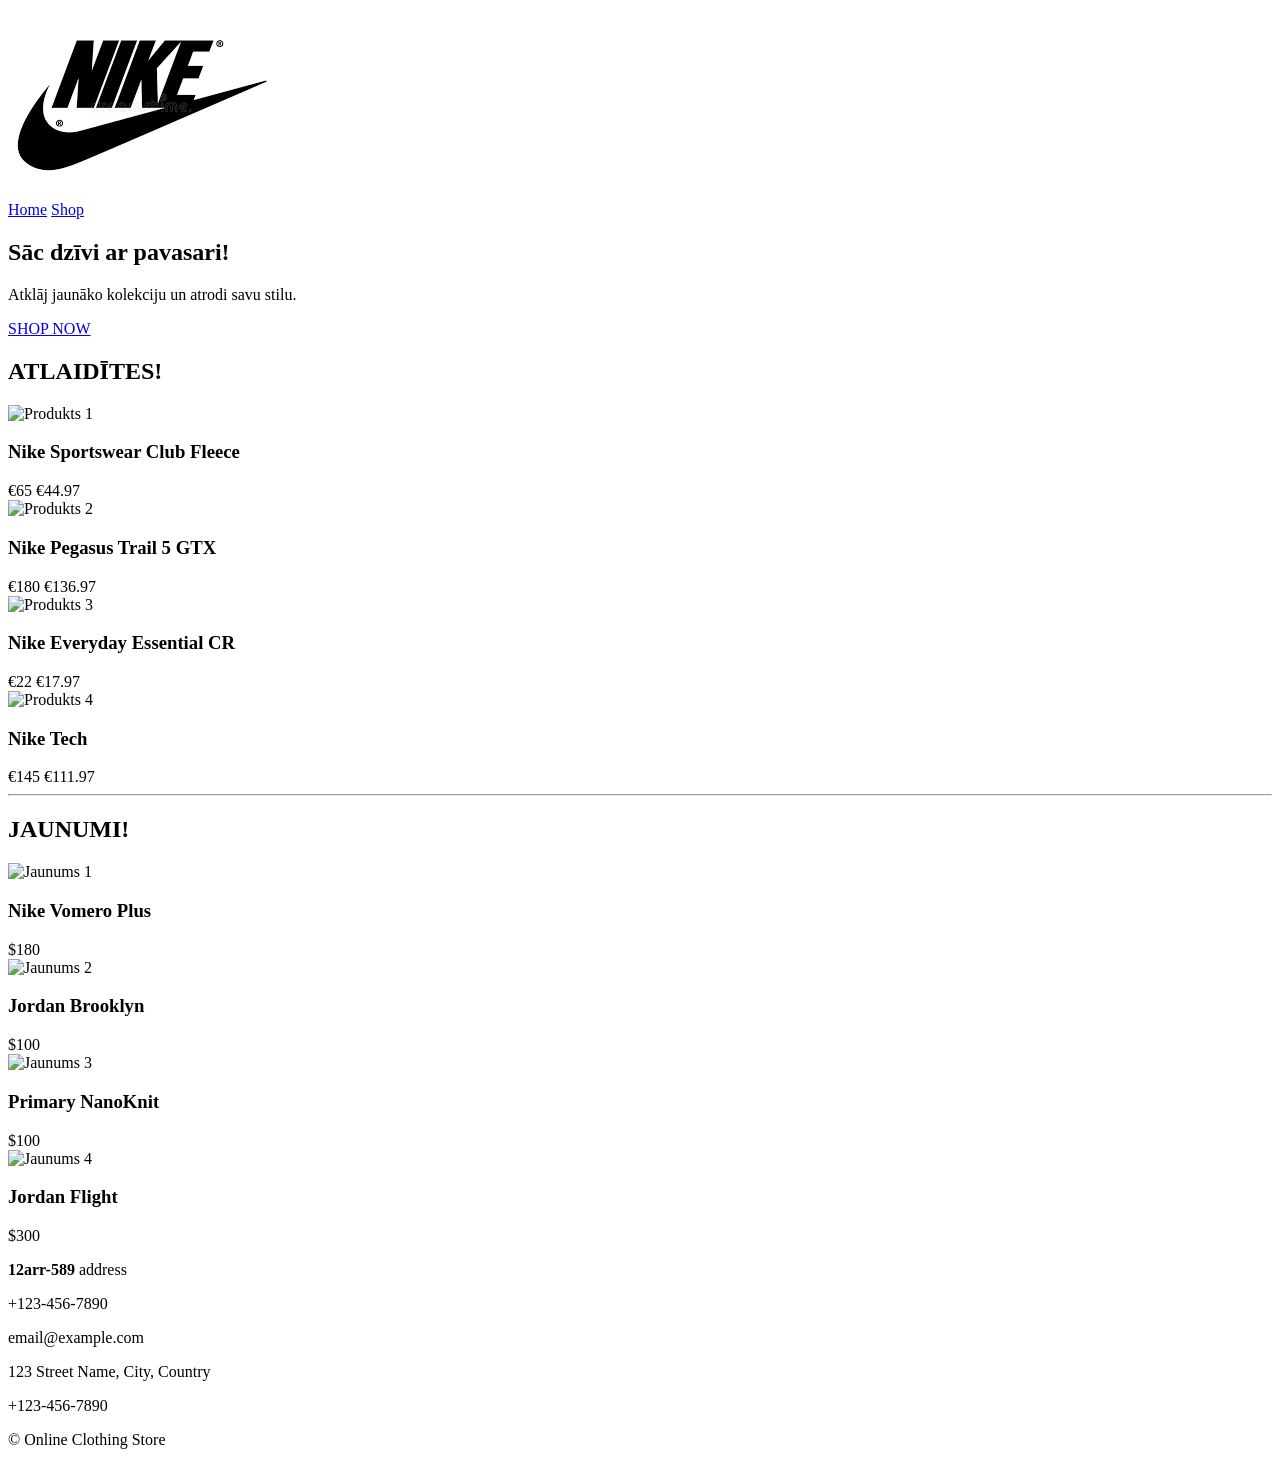
==== Mājas lapa/index.html @ 2648ca64 "Add files via upload" ====
<!DOCTYPE html>
<html lang="lv">
<head>
    <meta charset="UTF-8">
    <title>Apģērbu Veikals</title>
    <link rel="stylesheet" href="style.css">
</head>
<body>

    <header>
        <div class="container nav-container">
            <a href="index.html" class="logo-link">
                <img src="[data-uri]" alt="Veikala Logo">
            </a>
            <nav>
                <a href="index.html" class="active">Home</a>
                <a href="store.html">Shop</a>
            </nav>
        </div>
    </header>

    <section class="hero">
        <div class="container">
            <h1>Sāc dzīvi ar pavasari!</h1>
            <p>Atklāj jaunāko kolekciju un atrodi savu stilu.</p>
            <a href="store.html" class="shop-btn">SHOP NOW</a>
        </div>
    </section>

    <main class="container">
        <h2>ATLAIDĪTES!</h2>
        <div class="product-row">
            <div class="product-card">
                <img src="https://static.nike.com/a/images/t_web_pdp_535_v2/f_auto/94f6d19b-8ab6-41da-8dd2-d9b718abfaea/M+NSW+CLUB+HOODIE+PO+BB.png" alt="Produkts 1" class="product-image">
                <h3>Nike Sportswear Club Fleece</h3>
                <div class="price-container">
                    <span class="old-price">€65</span>
                    <span class="current-price">€44.97</span>
                </div>
            </div>
            <div class="product-card">
                <img src="https://static.nike.com/a/images/t_web_pw_592_v2/f_auto/u_9ddf04c7-2a9a-4d76-add1-d15af8f0263d,c_scale,fl_relative,w_1.0,h_1.0,fl_layer_apply/4b16852f-a453-4bcc-b2d2-d3af8ea9b1c5/NIKE+PEGASUS+TRAIL+5+GTX.png" alt="Produkts 2" class="product-image">
                <h3>Nike Pegasus Trail 5 GTX</h3>
                <div class="price-container">
                    <span class="old-price">€180</span>
                    <span class="current-price">€136.97</span>
                </div>
            </div>
            <div class="product-card">
                <img src="https://static.nike.com/a/images/t_web_pw_592_v2/f_auto/u_9ddf04c7-2a9a-4d76-add1-d15af8f0263d,c_scale,fl_relative,w_1.0,h_1.0,fl_layer_apply/d715d25a-d3fe-4c2a-a345-af995ef1e2c4/U+NK+NSW+EVERYDAY+ESSENTIAL+CR.png" alt="Produkts 3" class="product-image">
                <h3>Nike Everyday Essential CR</h3>
                <div class="price-container">
                    <span class="old-price">€22</span>
                    <span class="current-price">€17.97</span>
                </div>
            </div>
            <div class="product-card">
                <img src="https://static.nike.com/a/images/t_web_pw_592_v2/f_auto/1f03d667-ccaa-4ae7-afad-31da4fb9c6a3/M+NK+TCH+ERGO+PO+HOODIE.png" alt="Produkts 4" class="product-image">
                <h3>Nike Tech</h3>
                <div class="price-container">
                    <span class="old-price">€145</span>
                    <span class="current-price">€111.97</span>
                </div>
            </div>
        </div>

        <hr>

        <h2>JAUNUMI!</h2>
        <div class="product-row">
            <div class="product-card">
                <img src="https://static.nike.com/a/images/t_web_pw_592_v2/f_auto/u_9ddf04c7-2a9a-4d76-add1-d15af8f0263d,c_scale,fl_relative,w_1.0,h_1.0,fl_layer_apply/8777f501-1c09-4327-be4a-f5b636813a71/NIKE+VOMERO+PLUS.png" alt="Jaunums 1" class="product-image">
                <h3>Nike Vomero Plus</h3>
                <div class="price-container">
                    <span class="current-price">$180</span>
                </div>
            </div>
            <div class="product-card">
                <img src="https://static.nike.com/a/images/t_web_pw_592_v2/f_auto/u_126ab356-44d8-4a06-89b4-fcdcc8df0245,c_scale,fl_relative,w_1.0,h_1.0,fl_layer_apply/f5ee850b-fbe4-4bf8-b3c6-8dedbe6ff6e4/M+J+BRK+FSTVL+PNT.png" alt="Jaunums 2" class="product-image">
                <h3>Jordan Brooklyn</h3>
                <div class="price-container">
                    <span class="current-price">$100</span>
                </div>
            </div>
            <div class="product-card">
                <img src="https://static.nike.com/a/images/t_web_pw_592_v2/f_auto/u_9ddf04c7-2a9a-4d76-add1-d15af8f0263d,c_scale,fl_relative,w_1.0,h_1.0,fl_layer_apply/2176af3d-437b-4494-b8c6-f368a3407998/M+NK+DF+UV+PRMRY+NANO+FZ+HD.png" alt="Jaunums 3" class="product-image">
                <h3>Primary NanoKnit</h3>
                <div class="price-container">
                    <span class="current-price">$100</span>
                </div>
            </div>
            <div class="product-card">
                <img src="https://static.nike.com/a/images/t_web_pw_592_v2/f_auto/u_126ab356-44d8-4a06-89b4-fcdcc8df0245,c_scale,fl_relative,w_1.0,h_1.0,fl_layer_apply/0efd454a-a1e9-471d-9eca-ab307d6e01f6/M+J+FLT+CLB+VRSTY+NYLN+JKT.png" alt="Jaunums 4" class="product-image">
                <h3>Jordan Flight</h3>
                <div class="price-container">
                    <span class="current-price">$300</span>
                </div>
            </div>
        </div>
    </main>

    <footer>
        <footer>
    <div class="footer-top">
        <div class="container">
            <p><strong>12arr-589</strong> address</p>
            <p>+123-456-7890</p>
            <p>email@example.com</p>
        </div>
    </div>
    
    <div class="footer-bottom">
        <div class="container footer-flex">
            <div class="footer-left">
                <p>123 Street Name, City, Country</p>
                <p>+123-456-7890</p>
            </div>
            <div class="footer-right">
                <p>© Online Clothing Store</p>
            </div>
        </div>
    </div>
</footer>

</body>
</html>
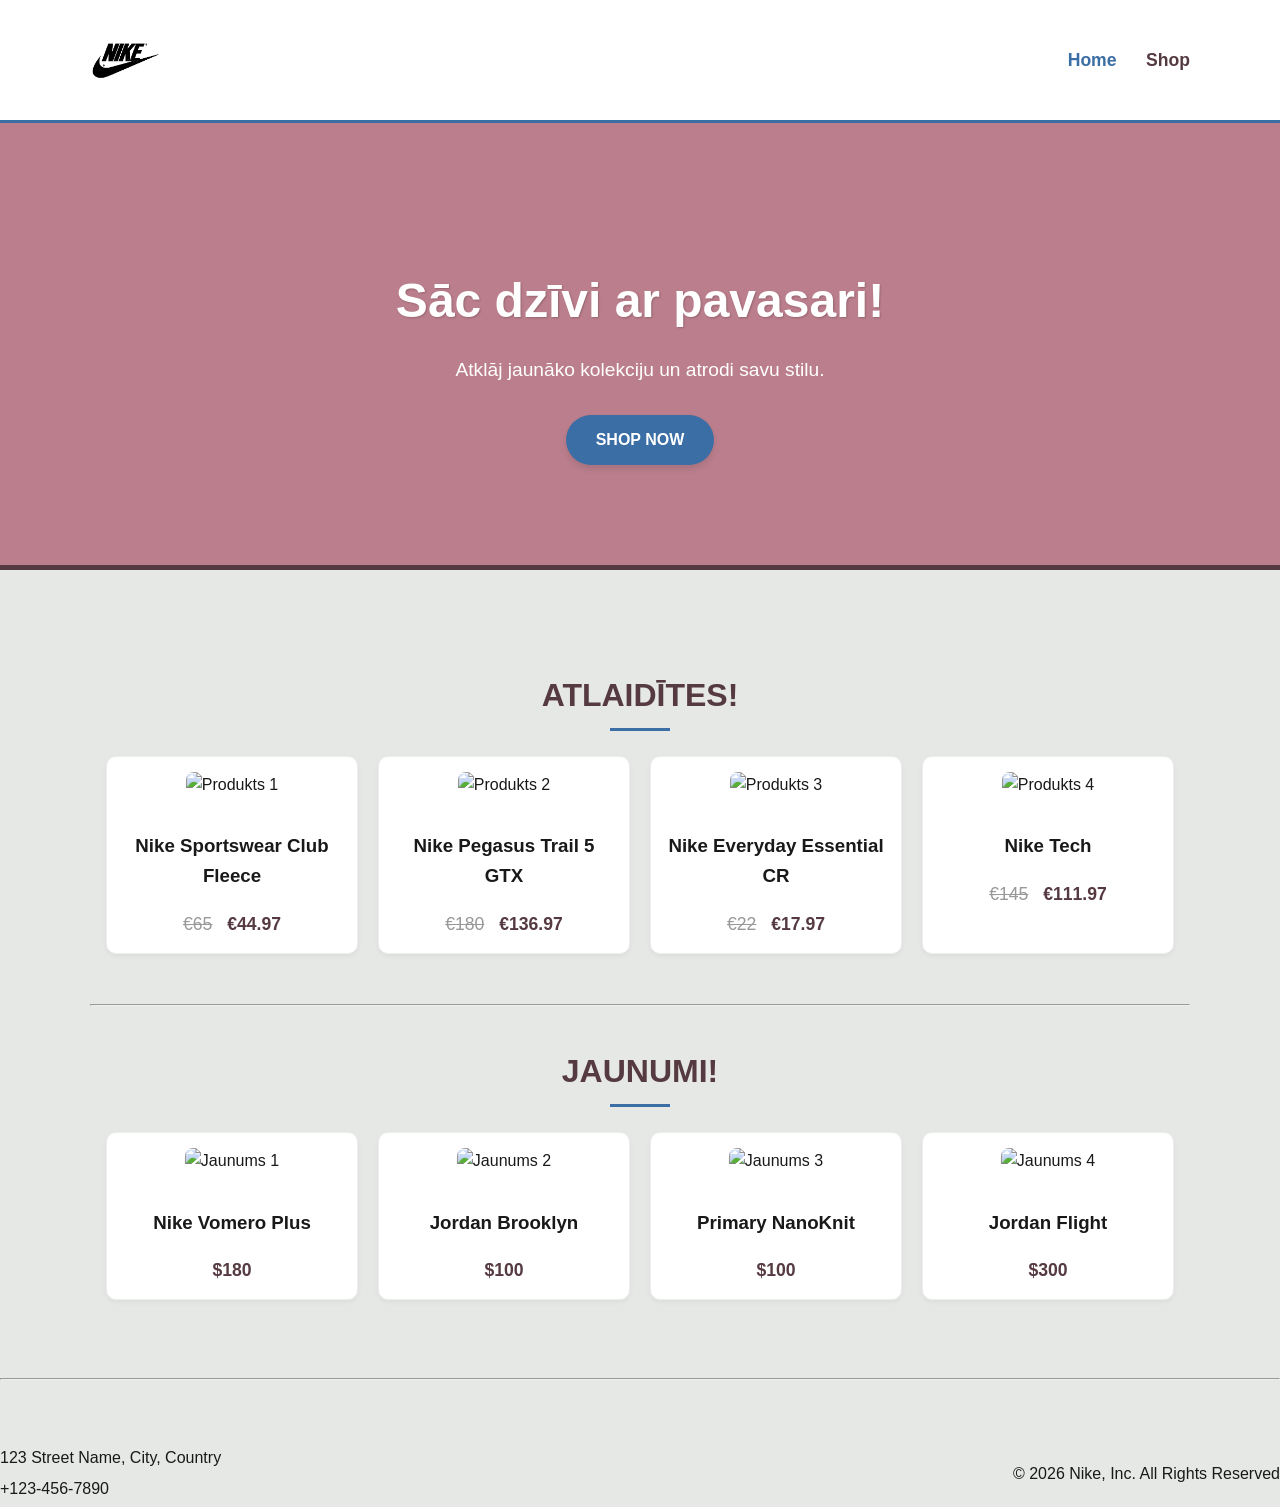
==== commit 2865c745: "Add files via upload" ====
--- a/Mājas lapa/index.html
+++ b/Mājas lapa/index.html
@@ -98,28 +98,17 @@
             </div>
         </div>
     </main>
-
-    <footer>
-        <footer>
-    <div class="footer-top">
-        <div class="container">
-            <p><strong>12arr-589</strong> address</p>
-            <p>+123-456-7890</p>
-            <p>email@example.com</p>
-        </div>
-    </div>
+<hr>
+<footer>
+ <div class="left">
+   <p>123 Street Name, City, Country</p>
+   <p>+123-456-7890</p>
+ </div>
+ <div class="right">
+   <p>© 2026 Nike, Inc. All Rights Reserved</p>
+ </div>
+        
     
-    <div class="footer-bottom">
-        <div class="container footer-flex">
-            <div class="footer-left">
-                <p>123 Street Name, City, Country</p>
-                <p>+123-456-7890</p>
-            </div>
-            <div class="footer-right">
-                <p>© Online Clothing Store</p>
-            </div>
-        </div>
-    </div>
 </footer>
 
 </body>
--- a/Mājas lapa/style.css
+++ b/Mājas lapa/style.css
@@ -0,0 +1,212 @@
+body {
+    font-family: 'Segoe UI', Tahoma, Geneva, Verdana, sans-serif;
+    background-color: #E6E8E6;
+    color: #191919;
+    margin: 0;
+    line-height: 1.6;
+}
+
+.container {
+    width: 90%;
+    max-width: 1100px;
+    margin: 0 auto;
+    padding: 20px 0;
+}
+
+header {
+    background-color: #ffffff;
+    padding: 15px 0;
+    border-bottom: 3px solid #3A6EA5;
+    box-shadow: 0 2px 5px rgba(0,0,0,0.05);
+}
+
+.nav-container {
+    display: flex;
+    justify-content: space-between;
+    align-items: center;
+}
+
+.logo-link img {
+    height: 50px;
+    width: auto;
+    display: block;
+}
+
+nav a {
+    margin-left: 25px;
+    text-decoration: none;
+    color: #553A41;
+    font-weight: bold;
+    font-size: 1.1rem;
+    transition: color 0.3s ease;
+}
+
+nav a:hover, nav a.active {
+    color: #3A6EA5;
+}
+
+.hero {
+    background-image: url('https://i.pinimg.com/1200x/4b/a2/10/4ba2101a83ca5b492819e78dd058ae1e.jpg');
+    background-size: cover;
+    background-position: center;
+    background-repeat: no-repeat;
+    background-color: #BB7E8C;
+    color: #ffffff;
+    text-align: center;
+    padding: 80px 20px;
+    margin-bottom: 40px;
+    border-bottom: 5px solid #553A41;
+}
+
+.hero h1 {
+    font-size: 3rem;
+    margin-bottom: 15px;
+    text-shadow: 1px 1px 2px rgba(0,0,0,0.2);
+}
+
+.hero p {
+    font-size: 1.2rem;
+    max-width: 600px;
+    margin: 0 auto 30px auto;
+}
+
+.shop-btn {
+    display: inline-block;
+    background-color: #3A6EA5;
+    color: #ffffff;
+    padding: 12px 30px;
+    text-decoration: none;
+    font-weight: bold;
+    border-radius: 25px;
+    transition: all 0.3s ease;
+    box-shadow: 0 4px 6px rgba(0,0,0,0.1);
+}
+
+.shop-btn:hover {
+    background-color: #553A41;
+    transform: translateY(-3px);
+    box-shadow: 0 6px 12px rgba(0,0,0,0.2);
+}
+
+h2 {
+    color: #553A41;
+    text-align: center;
+    margin-top: 40px;
+    margin-bottom: 25px;
+    font-size: 2rem;
+    position: relative;
+    padding-bottom: 10px;
+}
+
+h2::after {
+    content: '';
+    position: absolute;
+    bottom: 0;
+    left: 50%;
+    transform: translateX(-50%);
+    width: 60px;
+    height: 3px;
+    background-color: #3A6EA5;
+}
+
+.product-row, .product-grid {
+    display: flex;
+    flex-wrap: wrap;
+    gap: 20px;
+    justify-content: center;
+    margin-bottom: 50px;
+}
+
+.product-card {
+    background-color: #ffffff;
+    border: 1px solid #eee;
+    padding: 15px;
+    width: 220px;
+    text-align: center;
+    border-radius: 10px;
+    transition: box-shadow 0.3s ease, transform 0.3s ease;
+    box-shadow: 0 2px 5px rgba(0,0,0,0.05);
+}
+
+.product-card:hover {
+    box-shadow: 0 10px 20px rgba(0,0,0,0.1);
+    transform: translateY(-5px);
+}
+
+.product-image {
+    width: 100%;
+    height: 200px;
+    object-fit: cover;
+    border-radius: 8px;
+    margin-bottom: 15px;
+}
+
+.price-container {
+    font-size: 1.1rem;
+    margin-top: 10px;
+}
+
+.old-price {
+    text-decoration: line-through;
+    color: #999;
+    margin-right: 10px;
+}
+
+.current-price {
+    font-weight: bold;
+    color: #553A41;
+}
+
+.search-filter {
+    display: flex;
+    justify-content: space-between;
+    align-items: center;
+    margin-bottom: px;
+    padding: 15px;
+    background-color: #ffffff;
+    border-radius: 8px;
+    box-shadow: 0 2px 5px rgba(0,0,0,0.05);
+}
+
+.search-filter input[type="text"] {
+    padding: 10px 15px;
+    border: 2px solid #eee;
+    border-radius: 20px;
+    width: 300px;
+}
+
+.search-filter select {
+    padding: 10px 20px;
+    border: 2px solid #eee;
+    border-radius: 20px;
+    background-color: white;
+    cursor: pointer;
+}
+
+footer {
+    margin-top: 60px;
+}
+
+.store-footer {
+    border-top: 2px solid #553A41;
+}
+
+footer {
+    display: flex;
+    justify-content: space-between;
+    align-items: center;
+    padding: auto;
+}
+
+footer p {
+    margin: 5px 0;
+}
+
+.left {
+    margin-right: auto;
+}
+
+.right {
+    margin-left: auto;
+    align-items: end;
+}
